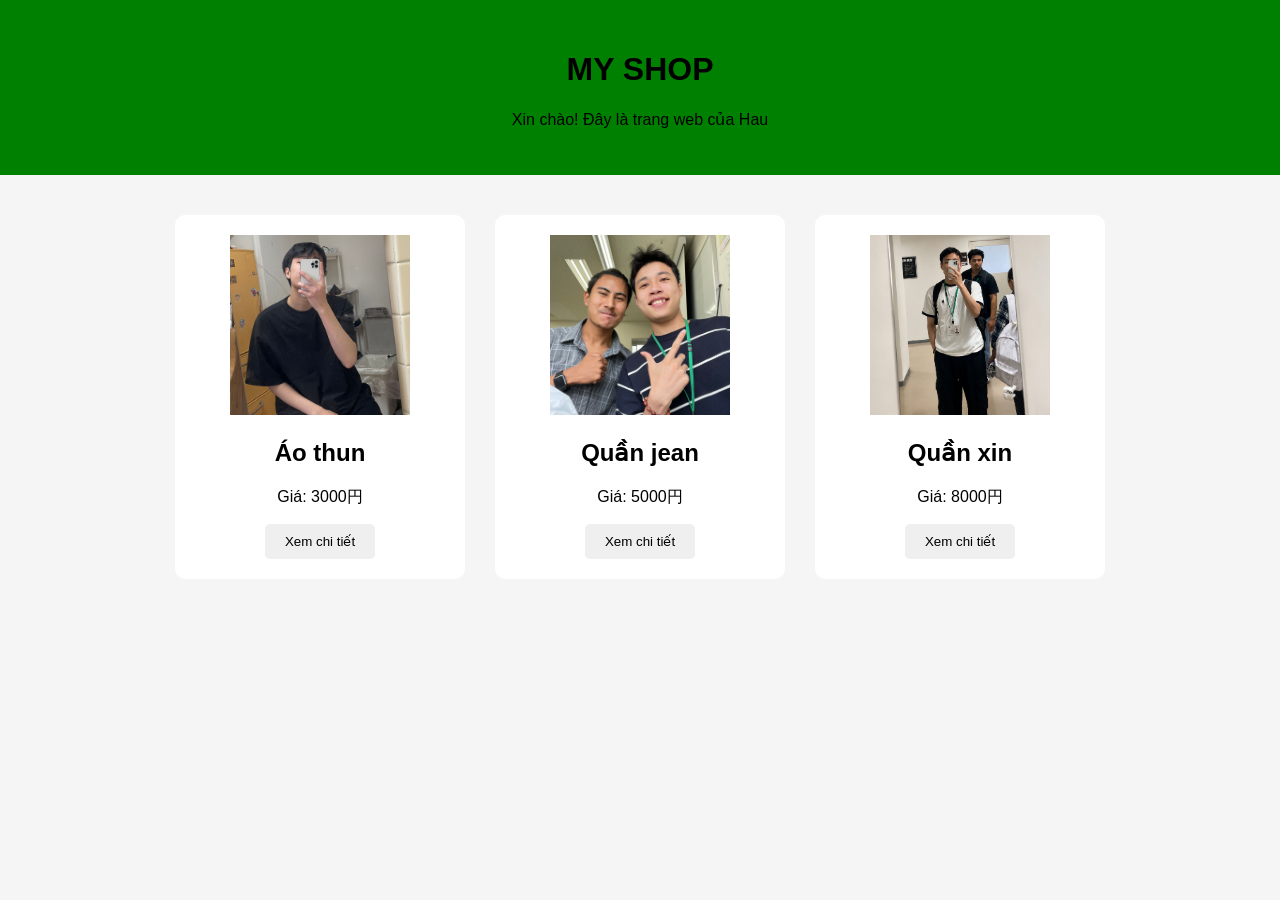
==== MY SHOP/index.html @ d3fa205f "Add MY SHOP website" ====
<!DOCTYPE html>
<html lang="en">

<head>
    <meta charset="UTF-8">
    <meta name="viewport" content="width=device-width, initial-scale=1.0">

    <title>MY SHOP</title>

    <!-- Kết nối file CSS -->
    <link rel="stylesheet" href="css/style.css">
</head>

<body>

    <!-- Phần đầu trang -->
    <header>
        <h1>MY SHOP</h1>
        <p>Xin chào! Đây là trang web của Hau</p>
    </header>


    <!-- Phần sản phẩm -->
    <main>

        <section class="products">

            <!-- Sản phẩm 1 -->
            <div class="product">

                <img src="images/hau1.jpg" alt="Áo thun">

                <h2>Áo thun</h2>

                <p>Giá: 3000円</p>

                <button onclick="location.href='product1.html'">
                    Xem chi tiết
                </button>

            </div>


            <!-- Sản phẩm 2 -->
            <div class="product">

                <img src="images/hau2.jpg" alt="Quần jean">

                <h2>Quần jean</h2>

                <p>Giá: 5000円</p>

                <button onclick="location.href='product2.html'">
                    Xem chi tiết
                </button>

            </div>


            <!-- Sản phẩm 3 -->
            <div class="product">

                <img src="images/hau3.jpg" alt="Quần xin">

                <h2>Quần xin</h2>

                <p>Giá: 8000円</p>

                <button onclick="location.href='product3.html'">
                    Xem chi tiết
                </button>

            </div>

        </section>

    </main>

</body>

</html>
---- MY SHOP/css/style.css ----
/* Toàn bộ trang */
body {
    font-family: Arial, sans-serif;
    margin: 0;
    background-color: #f5f5f5;
}


/* Phần đầu trang */
header {
    text-align: center;
    padding: 30px;
    background-color:green;
}


/* Khu vực chứa tất cả sản phẩm */
.products {
    display: flex;
    justify-content: center;
    gap: 30px;
    padding: 40px;
}


/* Từng sản phẩm */
.product {
    width: 250px;
    padding: 20px;
    background-color: white;
    text-align: center;
    border-radius: 10px;
}


/* Ảnh sản phẩm */
.product img {
    width: 180px;
    height: 180px;
    object-fit: cover;
}


/* Nút mua hàng */
.product button {
    padding: 10px 20px;
    border: none;
    border-radius: 5px;
    cursor: pointer;
}
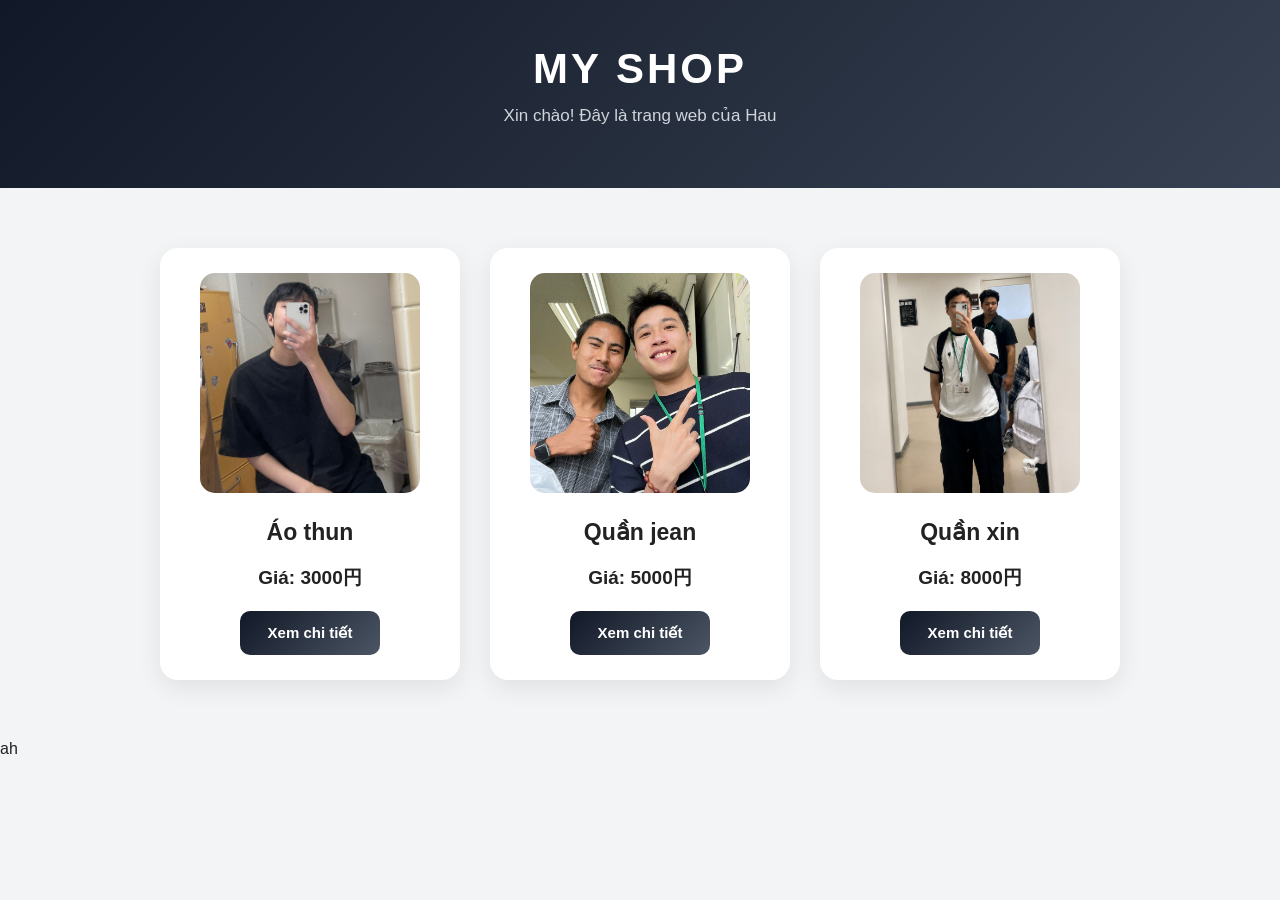
==== commit a9dd764d: "ssssdssss" ====
--- a/MY SHOP/index.html
+++ b/MY SHOP/index.html
@@ -78,4 +78,4 @@
 
 </body>
 
-</html>+</html>ah
--- a/MY SHOP/css/style.css
+++ b/MY SHOP/css/style.css
@@ -1,50 +1,319 @@
-/* Toàn bộ trang */
+/* =========================
+   CÀI ĐẶT CHUNG
+========================= */
+
+* {
+    box-sizing: border-box;
+}
+
 body {
+    margin: 0;
     font-family: Arial, sans-serif;
+    background-color: #f3f4f6;
+    color: #222;
+}
+
+
+/* =========================
+   HEADER
+========================= */
+
+header {
+    background: linear-gradient(135deg, #111827, #374151);
+    color: white;
+    text-align: center;
+    padding: 45px 20px;
+}
+
+header h1 {
     margin: 0;
-    background-color: #f5f5f5;
-}
-
-
-/* Phần đầu trang */
-header {
-    text-align: center;
-    padding: 30px;
-    background-color:green;
-}
-
-
-/* Khu vực chứa tất cả sản phẩm */
+    font-size: 42px;
+    letter-spacing: 3px;
+}
+
+header p {
+    margin-top: 12px;
+    font-size: 17px;
+    color: #d1d5db;
+}
+
+
+/* =========================
+   DANH SÁCH SẢN PHẨM
+========================= */
+
 .products {
+    max-width: 1100px;
+    margin: 0 auto;
+
     display: flex;
     justify-content: center;
     gap: 30px;
-    padding: 40px;
-}
-
-
-/* Từng sản phẩm */
+
+    padding: 60px 20px;
+
+    flex-wrap: wrap;
+}
+
+
+/* =========================
+   CARD SẢN PHẨM
+========================= */
+
 .product {
-    width: 250px;
-    padding: 20px;
+    width: 300px;
+
+    padding: 25px;
+
     background-color: white;
+
     text-align: center;
+
+    border-radius: 18px;
+
+    box-shadow: 0 8px 25px rgba(0, 0, 0, 0.08);
+
+    transition: all 0.3s ease;
+}
+
+
+/* Hiệu ứng khi đưa chuột vào */
+
+.product:hover {
+    transform: translateY(-10px);
+
+    box-shadow: 0 15px 35px rgba(0, 0, 0, 0.15);
+}
+
+
+/* =========================
+   HÌNH SẢN PHẨM
+========================= */
+
+.product img {
+    width: 220px;
+    height: 220px;
+
+    object-fit: cover;
+
+    border-radius: 15px;
+
+    transition: transform 0.3s ease;
+}
+
+
+/* Khi đưa chuột vào hình */
+
+.product:hover img {
+    transform: scale(1.05);
+}
+
+
+/* =========================
+   TÊN SẢN PHẨM
+========================= */
+
+.product h2 {
+    margin-top: 22px;
+    margin-bottom: 10px;
+
+    font-size: 23px;
+}
+
+
+/* =========================
+   GIÁ
+========================= */
+
+.product p {
+    margin-bottom: 20px;
+
+    font-size: 19px;
+
+    font-weight: bold;
+}
+
+
+/* =========================
+   TẤT CẢ NÚT
+========================= */
+
+button {
+    padding: 13px 28px;
+
+    border: none;
+
     border-radius: 10px;
-}
-
-
-/* Ảnh sản phẩm */
-.product img {
-    width: 180px;
-    height: 180px;
+
+    background: linear-gradient(135deg, #111827, #4b5563);
+
+    color: white;
+
+    font-size: 15px;
+
+    font-weight: bold;
+
+    cursor: pointer;
+
+    transition: all 0.3s ease;
+}
+
+
+/* Hover nút */
+
+button:hover {
+    transform: translateY(-2px);
+
+    box-shadow: 0 6px 15px rgba(0, 0, 0, 0.2);
+}
+
+
+/* Khi click */
+
+button:active {
+    transform: scale(0.96);
+}
+
+
+/* =========================
+   TRANG CHI TIẾT SẢN PHẨM
+========================= */
+
+.product-detail {
+    width: 550px;
+    max-width: 90%;
+
+    margin: 60px auto;
+
+    padding: 45px;
+
+    background-color: white;
+
+    text-align: center;
+
+    border-radius: 20px;
+
+    box-shadow: 0 10px 30px rgba(0, 0, 0, 0.1);
+}
+
+
+/* =========================
+   HÌNH TRANG CHI TIẾT
+========================= */
+
+.product-detail img {
+    width: 280px;
+    height: 280px;
+
     object-fit: cover;
-}
-
-
-/* Nút mua hàng */
-.product button {
-    padding: 10px 20px;
-    border: none;
-    border-radius: 5px;
-    cursor: pointer;
+
+    border-radius: 18px;
+
+    margin-bottom: 20px;
+}
+
+
+/* =========================
+   TÊN SẢN PHẨM
+========================= */
+
+.product-detail h2 {
+    margin-bottom: 15px;
+
+    font-size: 30px;
+}
+
+
+/* =========================
+   THÔNG TIN SẢN PHẨM
+========================= */
+
+.product-detail p {
+    font-size: 17px;
+
+    line-height: 1.7;
+}
+
+
+/* =========================
+   Ô NHẬP SỐ LƯỢNG
+========================= */
+
+#quantity {
+    width: 90px;
+
+    padding: 11px;
+
+    margin-left: 10px;
+
+    border: 2px solid #ddd;
+
+    border-radius: 8px;
+
+    font-size: 16px;
+
+    text-align: center;
+
+    outline: none;
+}
+
+
+/* Khi click vào ô số lượng */
+
+#quantity:focus {
+    border-color: #555;
+}
+
+
+/* =========================
+   KẾT QUẢ MUA HÀNG
+========================= */
+
+#result {
+    margin-top: 25px;
+
+    padding: 18px;
+
+    border-radius: 10px;
+
+    background-color: #f3f4f6;
+
+    font-size: 17px;
+
+    font-weight: bold;
+}
+
+
+/* =========================
+   MOBILE
+========================= */
+
+@media (max-width: 600px) {
+
+    header {
+        padding: 35px 15px;
+    }
+
+    header h1 {
+        font-size: 32px;
+    }
+
+    .products {
+        padding: 40px 15px;
+    }
+
+    .product {
+        width: 100%;
+        max-width: 330px;
+    }
+
+    .product-detail {
+        padding: 30px 20px;
+    }
+
+    .product-detail img {
+        width: 220px;
+        height: 220px;
+    }
+
 }
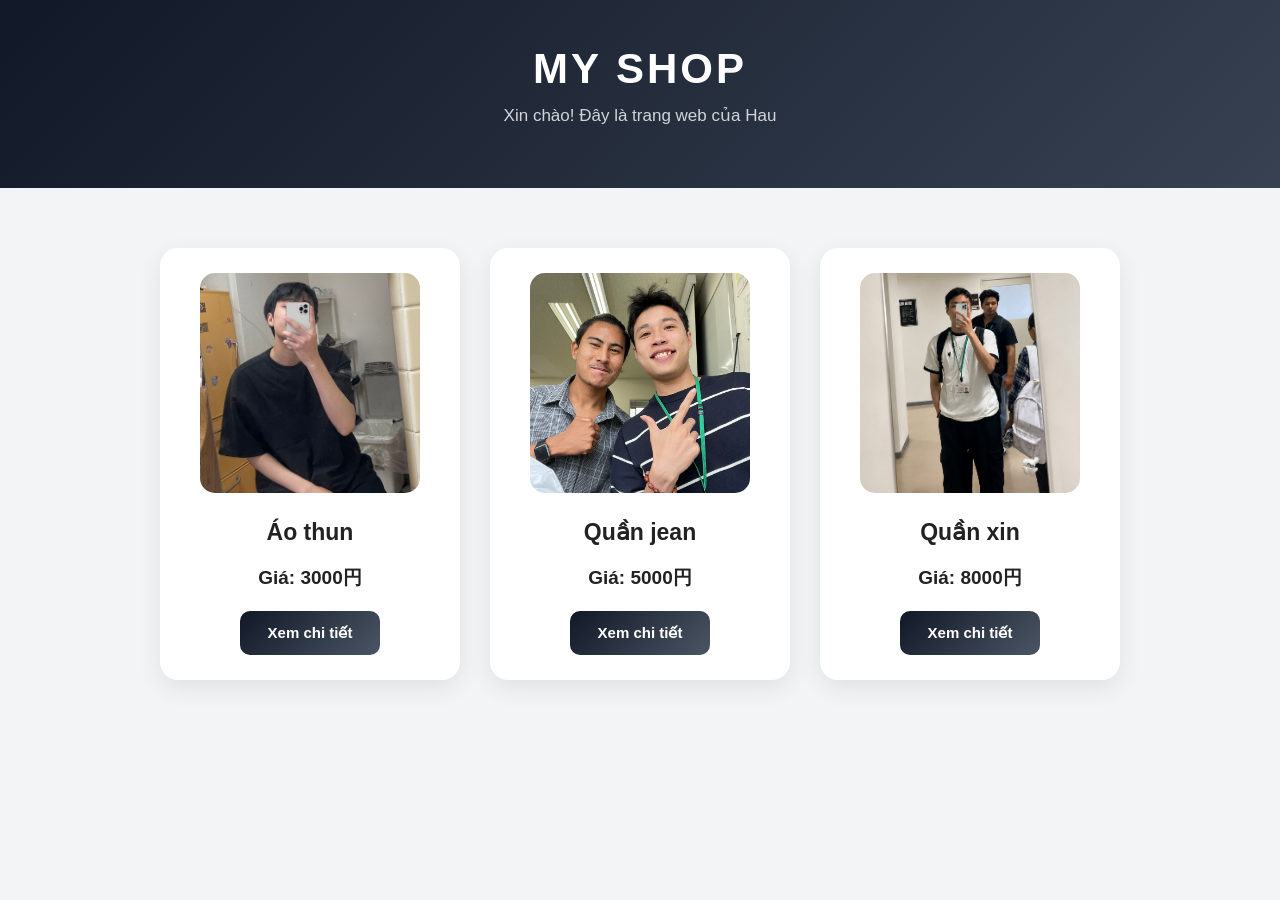
==== commit 5880ff12: "idohjkndiof" ====
--- a/MY SHOP/index.html
+++ b/MY SHOP/index.html
@@ -78,4 +78,4 @@
 
 </body>
 
-</html>ah+</html>
